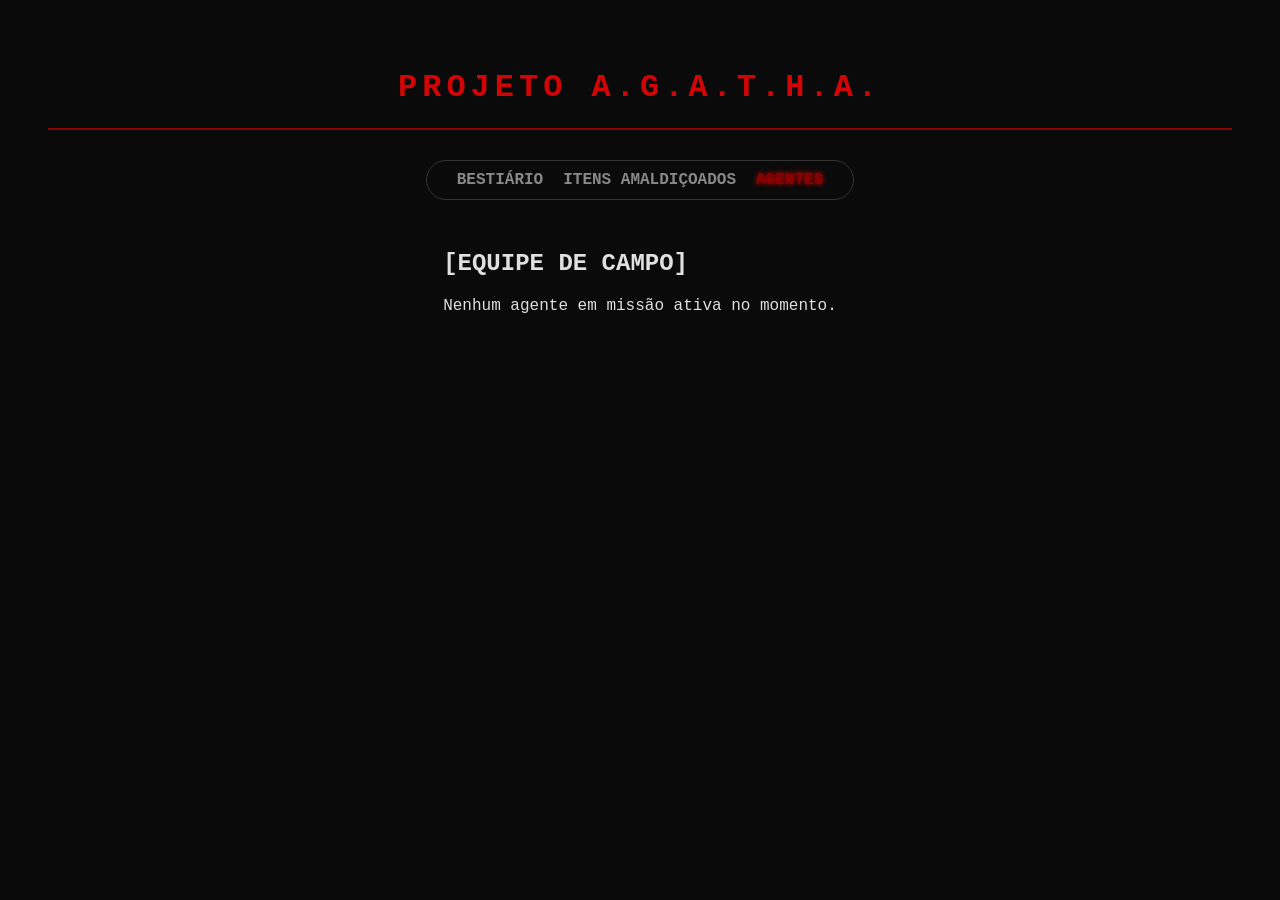
==== agentes.html @ a1833a26 "Add files via upload Versão inicial do Projeto A.G.A.T.H.A." ====
<!DOCTYPE html>
<html lang="pt-br">
<head>
    <meta charset="UTF-8">
    <title>A.G.A.T.H.A. - Agentes da Ordem</title>
    <link rel="stylesheet" href="style.css">
</head>
<body>
    <header>
        <h1>PROJETO A.G.A.T.H.A.</h1>
    </header>

    <nav class="menu-navegacao">
        <a href="index.html">BESTIÁRIO</a>
        <a href="itens.html">ITENS AMALDIÇOADOS</a>
        <a href="agentes.html" class="active">AGENTES</a>
    </nav>

    <main>
        <section class="folder">
            <h2>[EQUIPE DE CAMPO]</h2>
            <p>Nenhum agente em missão ativa no momento.</p>
        </section>
    </main>
</body>
</html>
---- style.css ----
/* Configuração Geral */
body {
    background-color: #0a0a0a;
    color: #e0e0e0;
    font-family: 'Courier New', Courier, monospace;
    display: flex;
    flex-direction: column;
    align-items: center;
    padding: 40px;
}

header {
    text-align: center;
    border-bottom: 2px solid #8b0505;
    margin-bottom: 30px;
    width: 100%;
}

h1 {
    color: #d10505; /* Vermelho Sangue */
    letter-spacing: 5px;
}

.status {
    color: #7c0303; /* Cor vermelha */
    font-size: 0.9rem;
    font-weight: bold;
    text-transform: uppercase;
    /* O segredo da borda preta: sombras nos 4 lados do texto */
    text-shadow: 
        -1px -1px 0 #000,  
         1px -1px 0 #000,
        -1px  1px 0 #000,
         1px  1px 0 #000;
    
    /* Removi a linha 'animation' para parar de piscar */
    margin-top: 10px;
}

/* O Card da Criatura */
.card {
    background-color: #151515;
    border: 1px solid #333;
    padding: 20px;
    width: 300px;
    border-radius: 5px;
    transition: transform 0.3s;
}

.card:hover {
    border-color: #8b0000;
    transform: scale(1.02);
}

.element-icon {
    background-color: #440000;
    color: #ff4444;
    display: inline-block;
    padding: 2px 10px;
    font-size: 12px;
    font-weight: bold;
    margin-bottom: 10px;
}

button {
    background-color: transparent;
    border: 1px solid #8b0000;
    color: #8b0000;
    padding: 10px;
    width: 100%;
    cursor: pointer;
    font-weight: bold;
}

button:hover {
    background-color: #8b0000;
    color: white;
}

/* Animação de piscar do terminal */
@keyframes blink {
    50% { opacity: 0; }
}.menu-navegacao {
    display: flex;
    gap: 20px;
    margin-bottom: 30px;
    border: 1px solid #333;
    padding: 10px 30px;
    border-radius: 50px;
}

.menu-navegacao a {
    text-decoration: none;
    color: #888;
    font-weight: bold;
    transition: 0.3s;
}

.menu-navegacao a:hover, .menu-navegacao a.active {
    color: #8b0000; /* Vermelho para a aba ativa */
    text-shadow: 0 0 5px #ff0000;
}
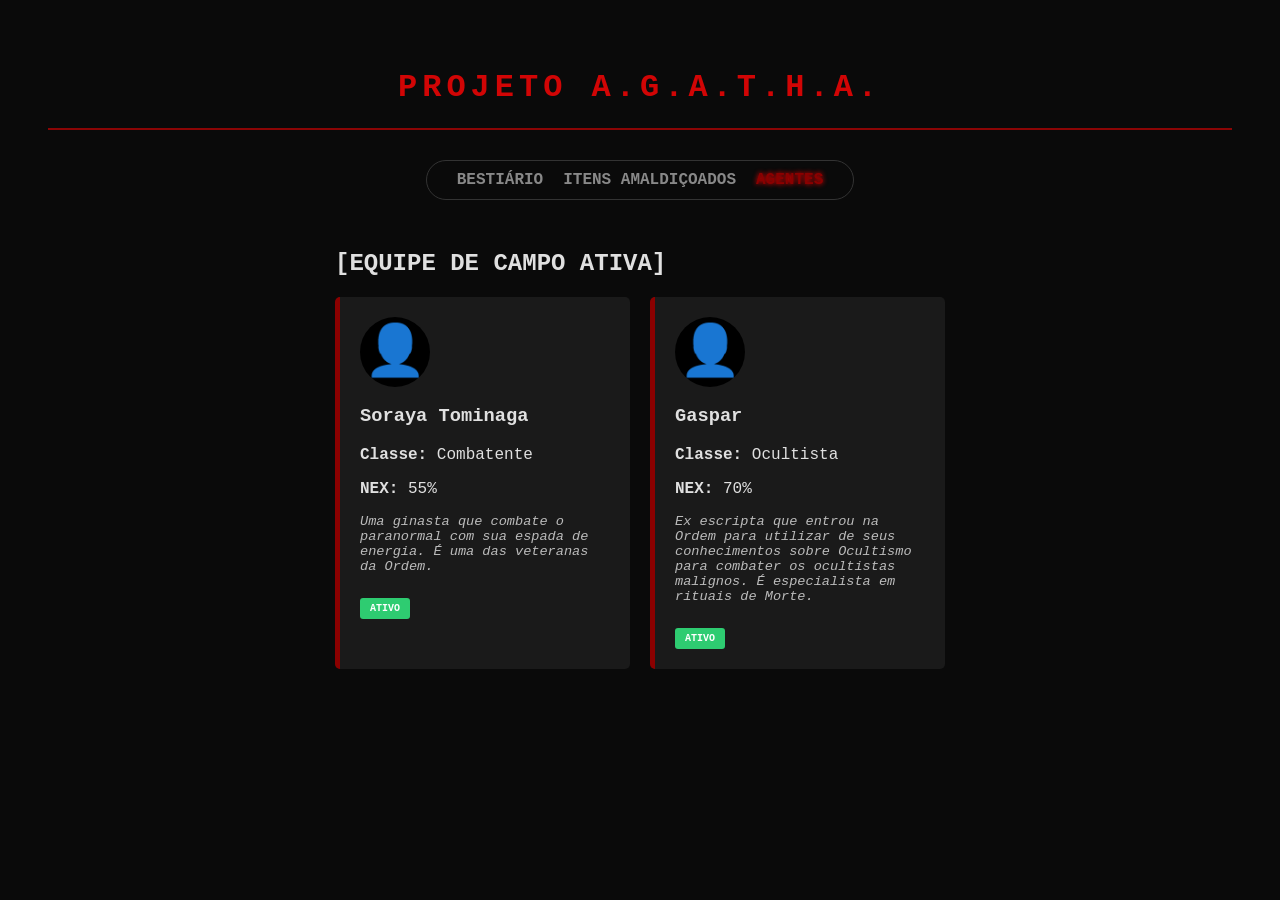
==== commit b7874811: "Add files via upload" ====
--- a/agentes.html
+++ b/agentes.html
@@ -11,16 +11,33 @@
     </header>
 
     <nav class="menu-navegacao">
-        <a href="index.html">BESTIÁRIO</a>
+        <a href="home.html">BESTIÁRIO</a>
         <a href="itens.html">ITENS AMALDIÇOADOS</a>
         <a href="agentes.html" class="active">AGENTES</a>
     </nav>
 
-    <main>
-        <section class="folder">
-            <h2>[EQUIPE DE CAMPO]</h2>
-            <p>Nenhum agente em missão ativa no momento.</p>
-        </section>
-    </main>
-</body>
-</html>+  <main>
+    <section class="folder">
+        <h2>[EQUIPE DE CAMPO ATIVA]</h2>
+        
+        <div class="agente-container">
+            <div class="card-agente">
+                <div class="perfil-img">👤</div>
+                <h3>Soraya Tominaga</h3>
+                <p><strong>Classe:</strong> Combatente</p>
+                <p><strong>NEX:</strong> 55%</p>
+                <p class="desc">Uma ginasta que combate o paranormal com sua espada de energia. É uma das veteranas da Ordem.</p>
+                <div class="status-badge" style="background: #2ecc71;">ATIVO</div>
+            </div>
+
+            <div class="card-agente">
+                <div class="perfil-img">👤</div>
+                <h3>Gaspar</h3>
+                <p><strong>Classe:</strong> Ocultista</p>
+                <p><strong>NEX:</strong> 70%</p>
+                <p class="desc">Ex escripta que entrou na Ordem para utilizar de seus conhecimentos sobre Ocultismo para combater os ocultistas malignos. É especialista em rituais de Morte.</p>
+                <div class="status-badge" style="background: #2ecc71;">ATIVO</div>
+            </div>
+        </div>
+    </section>
+</main>
--- a/style.css
+++ b/style.css
@@ -99,4 +99,78 @@
 .menu-navegacao a:hover, .menu-navegacao a.active {
     color: #8b0000; /* Vermelho para a aba ativa */
     text-shadow: 0 0 5px #ff0000;
+}.login-body {
+    height: 100vh;
+    display: flex;
+    justify-content: center;
+    align-items: center;
+    margin: 0;
+}
+
+.login-box {
+    background-color: #111;
+    padding: 40px;
+    border: 2px solid #8b0000;
+    text-align: center;
+    border-radius: 10px;
+    box-shadow: 0 0 20px rgba(139, 0, 0, 0.2);
+}
+
+.login-box input {
+    background: #000;
+    border: 1px solid #444;
+    color: #00ff00;
+    padding: 10px;
+    width: 80%;
+    margin: 20px 0;
+    text-align: center;
+    font-family: 'Courier New', monospace;
+}.agente-container {
+    display: flex;
+    flex-wrap: wrap;
+    gap: 20px;
+    justify-content: center;
+}
+
+.card-agente {
+    background-color: #1a1a1a;
+    border-left: 5px solid #8b0000; /* Linha lateral vermelha estilo pasta de arquivo */
+    padding: 20px;
+    width: 250px;
+    text-align: left;
+    border-radius: 5px;
+    transition: 0.3s;
+}
+
+.card-agente:hover {
+    background-color: #222;
+    transform: scale(1.02);
+}
+
+.perfil-img {
+    font-size: 50px;
+    background: #000;
+    width: 70px;
+    height: 70px;
+    display: flex;
+    align-items: center;
+    justify-content: center;
+    border-radius: 50%;
+    margin-bottom: 15px;
+}
+
+.status-badge {
+    display: inline-block;
+    padding: 5px 10px;
+    font-size: 10px;
+    font-weight: bold;
+    border-radius: 3px;
+    margin-top: 10px;
+    color: #fff;
+}
+
+.desc {
+    font-style: italic;
+    font-size: 0.85rem;
+    color: #bbb;
 }
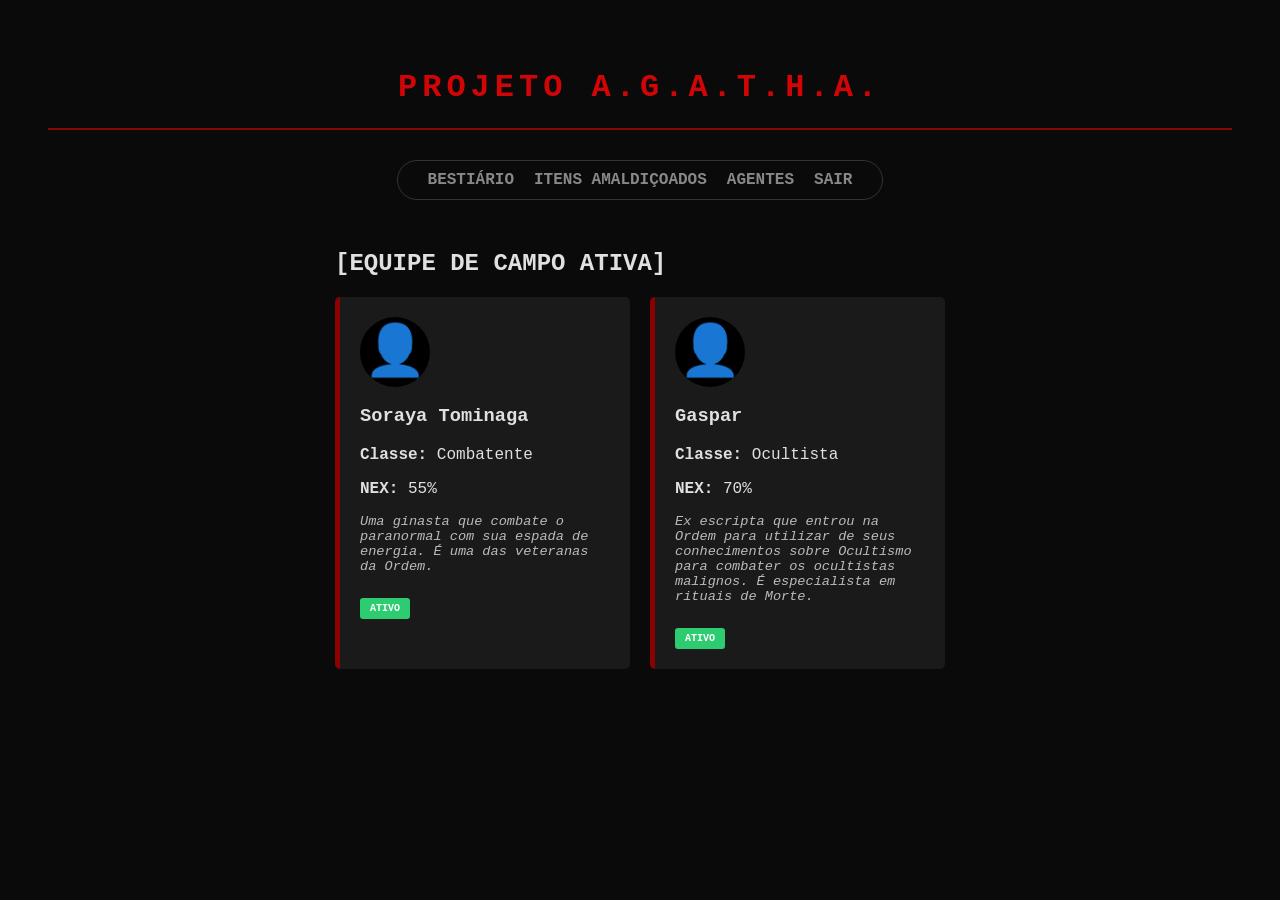
==== commit 367c80bb: "Add files via upload" ====
--- a/agentes.html
+++ b/agentes.html
@@ -10,12 +10,12 @@
         <h1>PROJETO A.G.A.T.H.A.</h1>
     </header>
 
-    <nav class="menu-navegacao">
-        <a href="home.html">BESTIÁRIO</a>
-        <a href="itens.html">ITENS AMALDIÇOADOS</a>
-        <a href="agentes.html" class="active">AGENTES</a>
-    </nav>
-
+   <nav class="menu-navegacao">
+    <a href="home.html">BESTIÁRIO</a>
+    <a href="itens.html">ITENS AMALDIÇOADOS</a>
+    <a href="agentes.html">AGENTES</a>
+    <a href="#" onclick="sairDoSistema()" class="btn-sair">SAIR</a>
+</nav>
   <main>
     <section class="folder">
         <h2>[EQUIPE DE CAMPO ATIVA]</h2>
